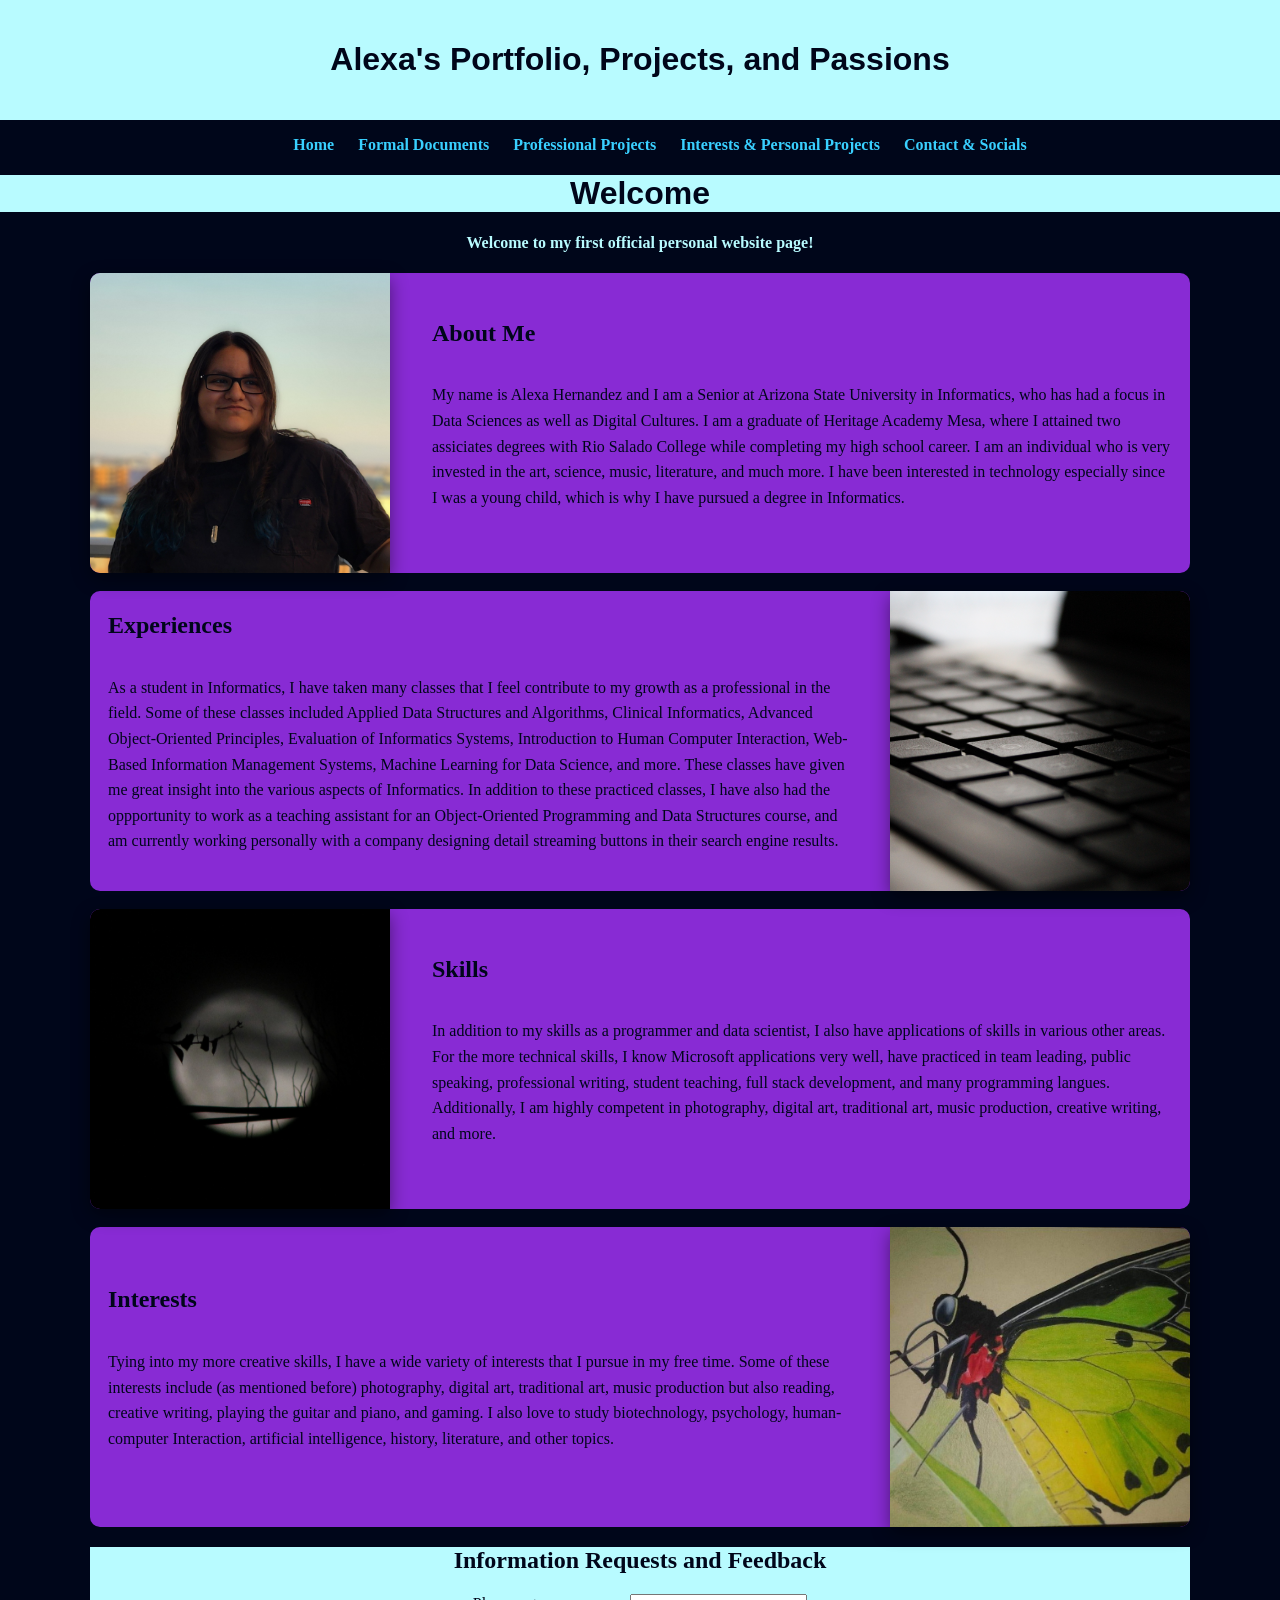
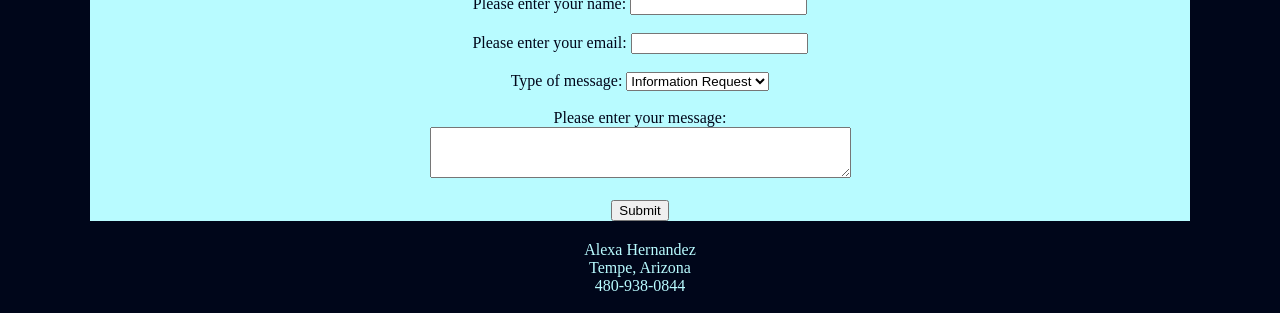
==== index.html @ 1f9ea9e5 "Making form functional" ====
<!DOCTYPE html>
<html>
<head>
    <meta charset='utf-8'>
    <meta http-equiv='X-UA-Compatible' content='IE=edge'>
    <title>A's Portfolio, Projects, and Passions</title>
    <meta name='viewport' content='width=device-width, initial-scale=1'>
    <link rel="stylesheet" href="designs.css">
    <script src='main.js'></script>
</head>
<body>
    <header>
        <h1>Alexa's Portfolio, Projects, and Passions</h1>
    </header>
    <nav>
            <ul>
                <a href="index.html"><b>Home</b></a>&nbsp;
                <a href="documents.html"><b>Formal Documents</b></a>&nbsp;
                <a href="professprojs.html"><b>Professional Projects</b></a>&nbsp;
                <a href="interests.html"><b>Interests & Personal Projects</b></a>&nbsp;
                <a href="soccont.html"><b>Contact & Socials</b></a>
            </ul>
    </nav>

        <h1>Welcome</h1> <!-- [centered] -->
        <h4> <!-- [centered] -->
            Welcome to my first official personal website page!
        </h4>

    <section class="content-row reverse"> <!-- About Me: img LEFT, text RIGHT -->
        <div class="text">
            <h2>About Me</h2>
            <p>
                My name is Alexa Hernandez and I am a Senior at Arizona State University in Informatics, who has had a focus in Data Sciences
                as well as Digital Cultures. I am a graduate of Heritage Academy Mesa, where I attained two assiciates degrees with Rio Salado
                College while completing
                my high school career. I am an individual who is very invested in the art, science, music, literature, and much more. I have been
                 interested in technology especially since I was a young child, which is why I have pursued a degree in Informatics.
            </p>
        </div>
        <div class="image">
            <img src="images/20250201_173102.jpg" alt="self portrait" />
        </div>
    </section>

    <section class="content-row"> <!-- Experiences: text LEFT, img RIGHT -->
        <div class="text">
            <h2>Experiences</h2>
            <p>
                As a student in Informatics, I have taken many classes that I feel contribute to my growth as a professional in the field.
                Some of these classes included Applied Data Structures and Algorithms, Clinical Informatics, Advanced Object-Oriented Principles,
                Evaluation of Informatics Systems, Introduction to Human Computer Interaction, Web-Based Information Management Systems,
                Machine Learning for Data Science, and more. These classes have given me great insight into the various aspects of Informatics.
                In addition to these practiced classes, I have also had the oppportunity to work as a teaching assistant for an Object-Oriented
                Programming and Data Structures course, and am currently working personally with a company designing detail streaming buttons
                in their search engine results.
            </p>
        </div>
        <div class="image">
            <img src="images/Hernandez.Experimentation.jpg" alt="experimentation" />
        </div>
    </section>

    <section class="content-row reverse"> <!-- Skills: img LEFT, text RIGHT -->
        <div class="text">
            <h2>Skills</h2>
            <p>
                In addition to my skills as a programmer and data scientist, I also have applications of skills in various other areas.
                For the more technical skills, I know Microsoft applications very well, have practiced in team leading, public speaking,
                professional writing, student teaching, full stack development, and many programming langues. Additionally, I am highly
                competent in photography, digital art, traditional art, music production, creative writing, and more.
            </p>
        </div>
        <div class="image">
            <img src="images/20230228_133143.jpg" alt="photography" />
        </div>
    </section>

    <section class="content-row"> <!-- Interests: text LEFT, img RIGHT -->
        <div class="text">
            <h2>Interests</h2>
            <p>
                Tying into my more creative skills, I have a wide variety of interests that I pursue in my free time.
                Some of these interests include (as mentioned before) photography, digital art, traditional art, music
                production but also reading, creative writing, playing the guitar and piano, and gaming. I also love to study
                biotechnology, psychology, human-computer Interaction, artificial intelligence, history, literature, and other topics.

            </p>
        </div>
        <div class="image">
            <img src="images/IMG_20230124_203904_475.jpg" alt="art" />
        </div>
    </section>

    <!-- form: -->
     <!-- https://script.google.com/macros/s/AKfycbwxaJkKbxAk9FoB1ib4WFCbeOIRNev_D74FIWJ94tpWH_3ksyafh3kP-kuxNANynhJv/exec -->
    <form
        method="post"
        action="https://script.google.com/macros/s/AKfycbwxaJkKbxAk9FoB1ib4WFCbeOIRNev_D74FIWJ94tpWH_3ksyafh3kP-kuxNANynhJv/exec"
    >
        <h2>Information Requests and Feedback</h2>
        <div>
            <label for="Name">Please enter your name:</label>
            <input type="text" id="Name" name="Name" required>
        </div>

        <div>
            <label for="Email"><br>Please enter your email:</label>
            <input type="email" id="Email" name="Email" required>
        </div>

        <div>
            <label for="MessageType"><br>Type of message:</label>
            <select id="MessageType" name="MessageType" required>
                <option value="InfoRequest">Information Request</option>
                <option value="Feedback">Feedback</option>
                <option value="Other">Other</option>
            </select>
        </div>

        <div>
            <label for="Message"><br>Please enter your message:<br></label>
            <textarea id="Message" name="Message" rows="3" cols="50" required></textarea>
            <!-- <input type="text" name="Message" rows="4" cols="50" required></textarea> -->
        </div>

        <div>
            <br>
            <button type="submit">Submit</button>
        </div>
    </form>


    <div id="contact">
                <span>Alexa Hernandez</span><br>
                Tempe, Arizona<br>
                480-938-0844<br><br>
            </div>

</body>
</html>





<!--
<!DOCTYPE html>
<html lang="en">
<head>
    <meta charset="UTF-8">
    <meta name="viewport" content="width=device-width, initial-scale=1.0">
    <title>Pacific Trails Resort</title>
    <link rel="stylesheet" href="pacific.css">
</head>
<body>
    <div id="wrapper">
    <header>
        <h1><a>Pacific Trails Resort</a></h1>
    </header>
    <nav>
            <ul>
                <li><a href="index.html"><b>Home</b></a></li>
                <li><a href="yurts.html"><b>Yurts</b></a></li>
                <li><a href="activities.html"><b>Activities</b></a></li>
                <li><a href="#"><b>Reservations</b></a></li>
            </ul>
    </nav>
<div id="homehero">
</div>

        <main>
            <h2>Enjoy Nature in Luxury</h2>
            <p><span class="resort">Pacific Trails Resort</span> offers a special lodging experience on the California North Coast with panoramic views of the Pacific Ocean. Your stay at Pacific Trails Resort includes a sumptuously appointed private yurt and a cooked-to-order breakfast each morning.</p>
            <ul>
                <li>Relax in our lodge while enjoying complimentary appetizers and beverages</li>
                <li>Savor nightly fine dining with an ocean view</li>
                <li>Unwind in the heated outdoor pool and whirlpool</li>
                <li>Explore the coast on your own or join our guided tours</li>
            </ul>

            <div id="contact">
                <span class="resort">Pacific Trails Resort</span><br>
                12010 Pacific Trails Road<br>
                Zephyr, CA 95555<br><br>
                888-555-5555<br><br>
            </div>
        </main>

        <footer>
                Copyright &copy; 2022 Pacific Trails Resort<br>
                <a href="mailto:alexa@hernandez.com">alexa@hernandez.com</a>
        </footer>
    </div>
</body>
</html>
-->
---- designs.css ----
/* css file for design(s) of pages*/
header {
    color: #00061a;
    background-color: #b8fbff; /* header background per request */
    margin: 0;
    padding: 20px;
}


nav ul {
    text-align: center;
    color: #39d0ff;
    /* #882bd4; */
}

/* make nav links inherit the intended nav color -- browsers often apply a default link color
   so style anchors directly to ensure consistency */
nav ul a,
nav ul a:visited {
    color: inherit; /* inherit from nav ul */
    text-decoration: none;
    padding: 0 8px;
}

nav ul a:hover,
nav ul a:focus {
    color: #b8fbff; /* hover contrast */
    text-decoration: underline;
}

body{
    background-color: #00061a;
    color: #b8fbff;
    /* text-align: center; */
    font-family: 'Times New Roman', Times, serif;
    margin: 0;
    padding: 0;
}

body h4 {
    color: #b8fbff;
    text-align: center;
    font-family: 'Times New Roman', Times, serif;
}

body h1{
    background-color: #b8fbff;
    color: #00061a;
    text-align: center;
    font-family: Arial, Helvetica, sans-serif;
}
 body p{
    color: #b8fbff;
    font-family: Times;
    /* text-align: center; */
 }

section {
    /* section wrapper keeps spacing — background is applied to .content-row so it can be limited to image height */
    background: transparent;
    padding: 0; /* remove bottom padding so purple background stays flush with image bottom */
    margin: 18px auto;
    max-width: 1100px;
}

/* layout for sections with text and image side-by-side */
.content-row {
    display: flex;
    align-items: stretch;  /* stretch so both columns match the row height */
    gap: 24px;
    background-color: #882bd4; /* section background color (kept limited to row height) */
    border-radius: 10px;
    /* lock the row to the same visual height as the images */
    height: 300px; /* fixed visual height to match requested image max-height */
    overflow: visible; /* allow text to flow past the row height while keeping background limited to image height */
    margin-bottom: 18px; /* spacing between the purple rows */
}

/* swap image/text order for alternation */
.content-row.reverse {
    flex-direction: row-reverse;
}

.content-row .text {
    flex: 1 1 50%;
    padding: 14px 18px;
    color: #00061a; /* section text color per request */
    display: flex;
    flex-direction: column;
    justify-content: center; /* vertically center content to the image height */
}

.content-row .image {
    flex: 0 0 300px; /* default image column width */
    display: flex;
    justify-content: center;
    align-items: center;
    height: 100%; /* make image column stretch the full row height */
}

/* make the purple background flush to the image bottom by ensuring the image fills the column height
    and the image corners match the container's corner rounding */
.content-row .image img {
    width: 100%;
    max-height: 300px; /* user's requested max height */
    height: 100%;          /* fill the column height on wide screens */
    object-fit: cover;     /* crop cleanly to preserve aspect ratio */
    display: block;
    border-radius: 0; /* we'll apply targeted rounding so corners match the container */
    box-shadow: 0 6px 18px rgba(0,0,0,0.45);
}

/* when the image is on the right side (default), round its right corners to match the row container */
.content-row:not(.reverse) .image img {
    border-radius: 0 10px 10px 0; /* top-right, bottom-right corners rounded */
}

/* when the image is on the left side, round the left corners */
.content-row.reverse .image img {
    border-radius: 10px 0 0 10px; /* top-left, bottom-left corners rounded */
}

/* heading and paragraph styling inside content rows */
.content-row h2 {
    margin-top: 0;
    color: #00061a; /* section headings set to dark text color */
}

.content-row p { color: #00061a; line-height:1.6; }

/* Small screens: stack image above/below text and make full-width */
@media (max-width: 760px) {
    .content-row, .content-row.reverse { flex-direction: column; height: auto; }
    .content-row .image { flex-basis: auto; width: 100%; height: auto; }
    .content-row .text { width: 100%; }
    .content-row.reverse { align-items: center; }
    section { padding: 18px 12px; }
    .content-row .image img { height: auto; object-fit: contain; max-height: 300px; }
}

/* form customizations */
form {
    text-align: center;
    margin-top: 30px;
    margin-bottom: 30px;
    max-width: 1100px;
    margin: 20px auto;
    color: #00061a;
    background-color: #b8fbff;
    font-family: 'Times New Roman', Times, serif;
}

#contact{
    text-align: center;
}

/* center embedded PDF iframes across the site
   target PDF sources so we don't affect other iframes accidentally */
iframe[src$=".pdf"]{
    display: block;       /* make margin auto work */
    margin: 28px auto;    /* center horizontally and add vertical breathing room */
    width: 85%;           /* default width on desktop pages (matches your existing HTML) */
    max-width: 1000px;    /* keep very wide screens from stretching too far */
    min-height: 300px;    /* keep a reasonable height fallback */
    border: 1px solid rgba(184,251,255,0.25);
    box-shadow: 0 8px 30px rgba(0,0,0,0.45);
}

@media (max-width: 760px) {
    iframe[src$=".pdf"]{ width: 95%; height: auto; }
}

.contact-table{
    margin: 0 auto;
    margin-top: 50px;
    margin-bottom: 50px;
    background-color: #882bd4;
    /* make the outer table border a clearly visible double (parallel) line */
    /* clearly visible double outer border */
    border: 6px #b8fbff;
    border-collapse: separate; /* keep cell borders separate from outer border */
    border-spacing: 0; /* no gaps between cells */
}

.contact-table td, .contact-table th{
    border: 2px solid #b8fbff; /* clear solid divider between cells */
    padding: 10px 14px;
    color: #b8fbff;
}

/* color of links in table */
.contact-table a,
.contact-table a:visited {
    color: #00061a;
    text-decoration: none;
}
.contact-table a:hover,
.contact-table a:focus {
    color: #39d0ff;
    text-decoration: underline;
}

/* general iframe rule removed (we use attribute selector for PDFs above) */


/* video section styling for interests page */
#video-section {
    background-color: #882bd4;
    padding: 0;
    margin: 18px auto;
    max-width: 900px; /* slightly narrower than content-row sections */
    border-radius: 10px;
    display: flex;
    align-items: stretch;
    gap: 24px;
    height: auto; /* allow height to adjust based on video dimensions */
    overflow: visible;
    margin-bottom: 18px;
}

#video-section .text {
    flex: 1 1 50%;
    padding: 14px 18px;
    color: #00061a;
    display: flex;
    flex-direction: column;
    justify-content: center;
}

#video-section h2 {
    margin-top: 0;
    color: #00061a;
}

#video-section p {
    color: #00061a;
    line-height: 1.6;
}

.video-container {
    flex: 0 0 auto;
    display: flex;
    justify-content: center;
    align-items: center;
    width: 400px; /* allow wider video display */
    border-radius: 0 10px 10px 0;
    overflow: hidden;
}

.video-container video {
    width: 100%;
    height: auto; /* maintain aspect ratio without cropping */
    object-fit: contain; /* show full video without cutting off */
    border-radius: 0 10px 10px 0;
}

@media (max-width: 760px) {
    #video-section {
        flex-direction: column;
        height: auto;
        max-width: 95%;
    }
    .video-container {
        flex-basis: auto;
        width: 100%;
        height: auto;
        border-radius: 0;
    }
    .video-container video {
        border-radius: 0;
        height: auto;
    }
}

/* GitHub input box on professional projects page */
.github-box{
    max-width: 800px;
    margin: 18px auto;
    display: flex;
    align-items: center;
    gap: 10px;
    justify-content: center;
}
.github-box label{ color: #b8fbff; }
.github-box input[type="url"]{
    width: 60%;
    padding: 8px 10px;
    border-radius: 6px;
    border: 1px solid rgba(184,251,255,0.25);
    background: #fff;
    color: #00061a;
}
.github-box button{
    padding: 8px 12px;
    border-radius: 6px;
    border: none;
    background: #39d0ff;
    color: #00061a;
    cursor: pointer;
}
/* static link styling for GitHub link version */
.github-box a {
    color: #39d0ff;
    margin-left: 10px;
    text-decoration: none;
    background: rgba(184,251,255,0.06);
    padding: 6px 10px;
    border-radius: 6px;
}
.github-box a:hover { text-decoration: underline; }

.github-description {
    margin-top: 8px;
    color: #b8fbff;
    font-size: 0.95rem;
    text-align: center;
    max-width: 600px;
    margin-left: auto;
    margin-right: auto;
}

/* Project placeholder styling */
.project-placeholder{
    max-width: 900px;
    margin: 22px auto;
    background: #882bd4;
    border-radius: 10px;
    padding: 16px;
    color: #00061a;
}
.project-placeholder .placeholder-header{
    display:flex;
    align-items:center;
    justify-content:space-between;
}
.project-placeholder .badge{
    background:#b8fbff;
    padding:6px 10px;
    border-radius:6px;
    font-weight:bold;
}
.project-placeholder .placeholder-body{
    display:flex;
    gap:16px;
    margin-top:12px;
}
.project-placeholder .placeholder-image{
    width:260px;
    height:160px;
    background: linear-gradient(135deg, #e6e6e6, #cfcfcf);
    display:flex;
    align-items:center;
    justify-content:center;
    color:#333;
    border-radius:6px;
}
.project-placeholder .placeholder-text{
    flex:1;
}

@media (max-width:760px){
    .github-box{ flex-direction:column; gap:8px; }
    .github-box input[type="url"]{ width:100%; }
    .project-placeholder .placeholder-body{ flex-direction:column; }
    .project-placeholder .placeholder-image{ width:100%; height:200px; }
}
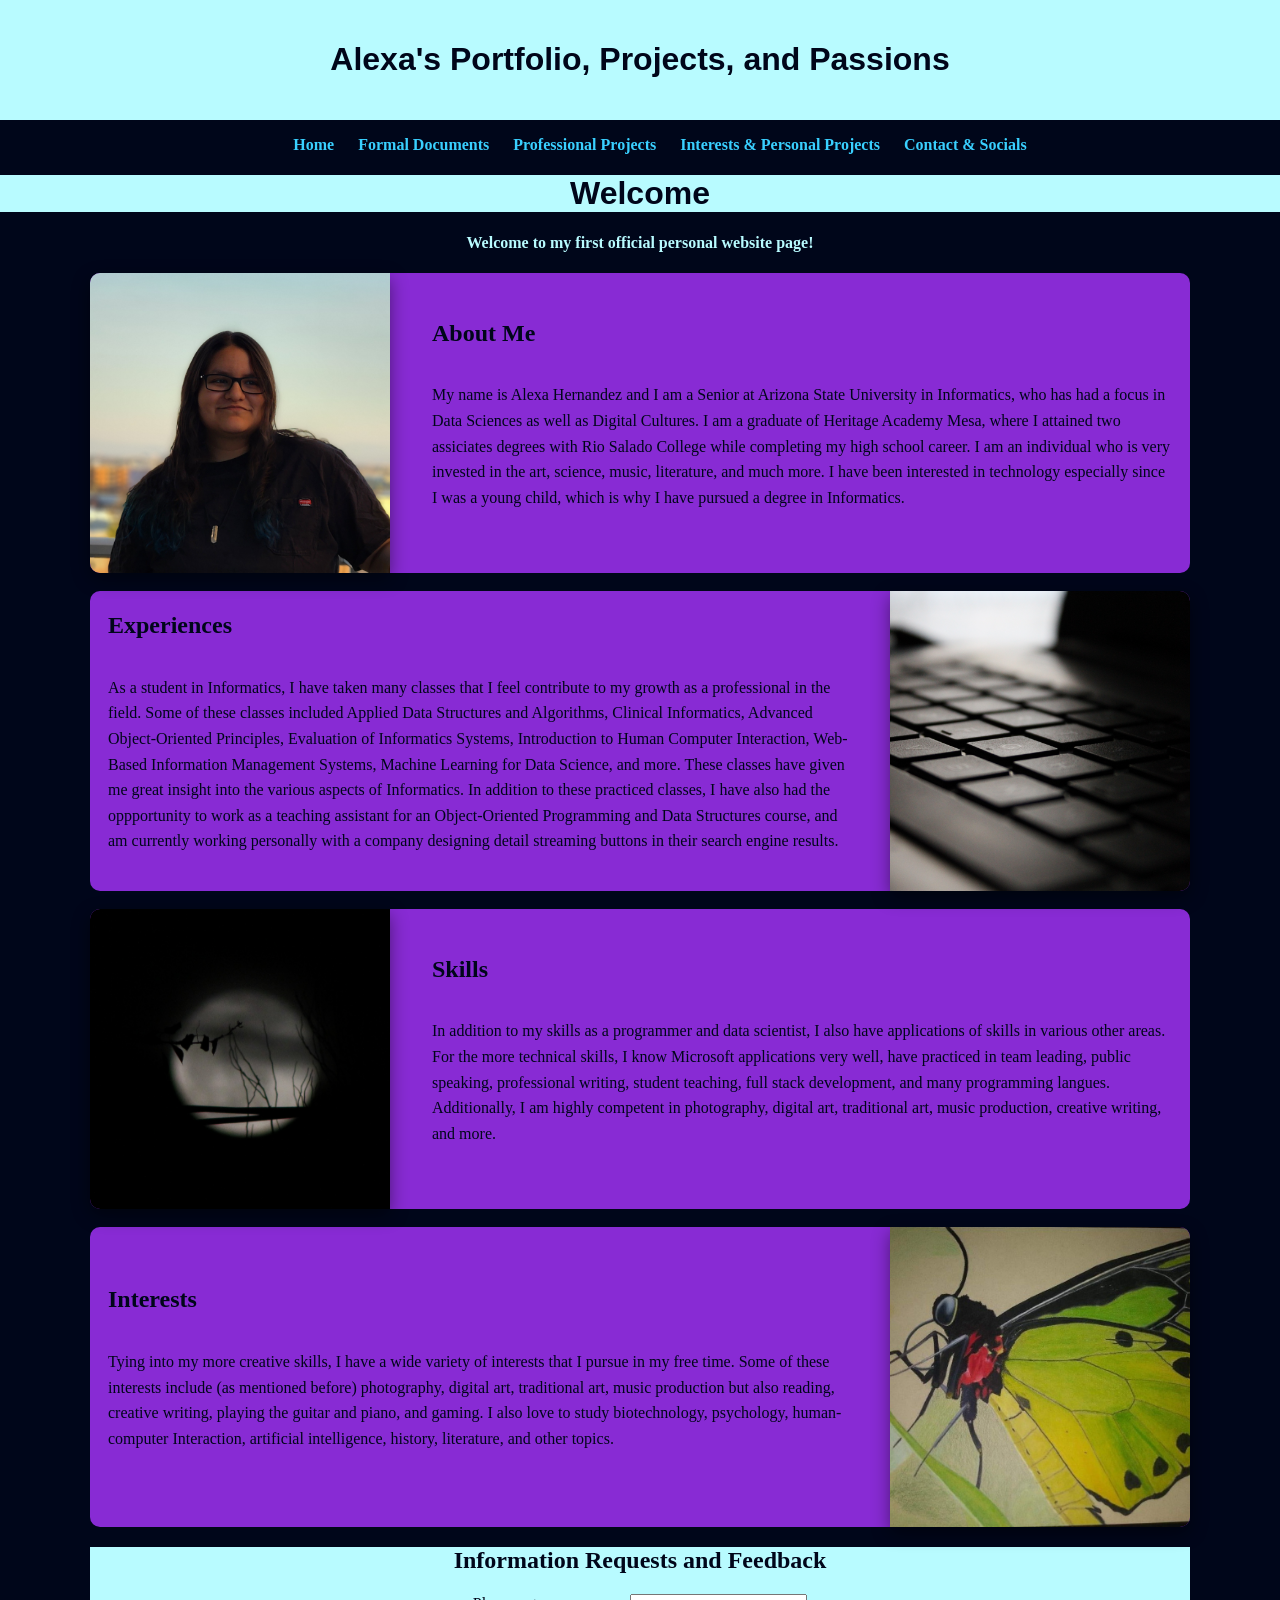
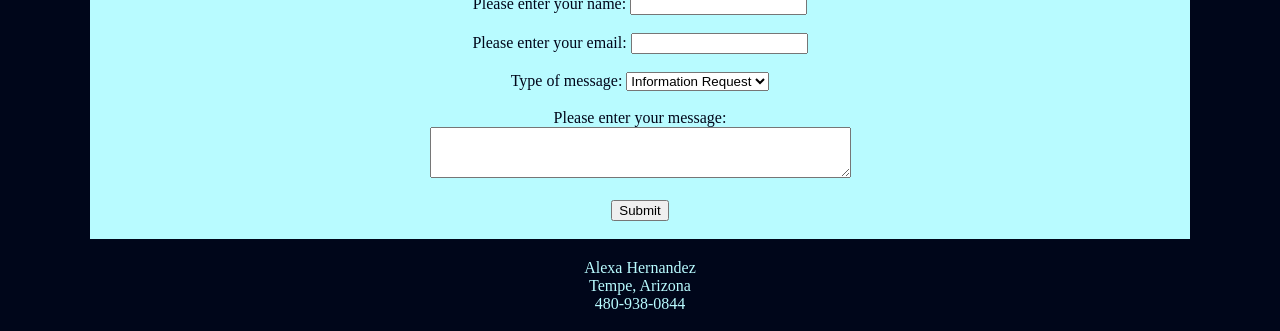
==== commit 6891bc49: "still working on the navigation after submitting form..." ====
--- a/index.html
+++ b/index.html
@@ -6,7 +6,8 @@
     <title>A's Portfolio, Projects, and Passions</title>
     <meta name='viewport' content='width=device-width, initial-scale=1'>
     <link rel="stylesheet" href="designs.css">
-    <script src='main.js'></script>
+    <!-- <script src='main.js'></script> -->
+    <!-- <script type="text/javascript" src="form-response.js"></script> -->
 </head>
 <body>
     <header>
@@ -94,10 +95,7 @@
 
     <!-- form: -->
      <!-- https://script.google.com/macros/s/AKfycbwxaJkKbxAk9FoB1ib4WFCbeOIRNev_D74FIWJ94tpWH_3ksyafh3kP-kuxNANynhJv/exec -->
-    <form
-        method="post"
-        action="https://script.google.com/macros/s/AKfycbwxaJkKbxAk9FoB1ib4WFCbeOIRNev_D74FIWJ94tpWH_3ksyafh3kP-kuxNANynhJv/exec"
-    >
+    <form name="my-form" method="POST">
         <h2>Information Requests and Feedback</h2>
         <div>
             <label for="Name">Please enter your name:</label>
@@ -120,16 +118,33 @@
 
         <div>
             <label for="Message"><br>Please enter your message:<br></label>
-            <textarea id="Message" name="Message" rows="3" cols="50" required></textarea>
-            <!-- <input type="text" name="Message" rows="4" cols="50" required></textarea> -->
+            <textarea id="Message" name="Message" rows="3" cols="50" required></textarea><!-- <input type="text" name="Message" rows="4" cols="50" required></textarea> -->
         </div>
 
         <div>
             <br>
             <button type="submit">Submit</button>
+            <br><br>
         </div>
+
     </form>
+    <!-- <a href="formsub.html">
+        <button>TEST</button>
+    </a> -->
 
+    <!-- reference: https://github.com/jamiewilson/form-to-google-sheets/blob/master/demo/index.html -->
+    <script>
+	const scriptURL = 'https://script.google.com/macros/s/AKfycbwxaJkKbxAk9FoB1ib4WFCbeOIRNev_D74FIWJ94tpWH_3ksyafh3kP-kuxNANynhJv/exec'
+	const form = document.forms['my-form']
+
+	form.addEventListener('submit', e => {
+		e.preventDefault()
+		fetch(scriptURL, { method: 'POST', body: new FormData(form) })
+			.then(response => response.json())
+			.then(response => console.log('Success!', response))
+			.catch(error => console.error('Error!', error.message))
+	})
+</script>
 
     <div id="contact">
                 <span>Alexa Hernandez</span><br>
@@ -139,59 +154,3 @@
 
 </body>
 </html>
-
-
-
-
-
-<!--
-<!DOCTYPE html>
-<html lang="en">
-<head>
-    <meta charset="UTF-8">
-    <meta name="viewport" content="width=device-width, initial-scale=1.0">
-    <title>Pacific Trails Resort</title>
-    <link rel="stylesheet" href="pacific.css">
-</head>
-<body>
-    <div id="wrapper">
-    <header>
-        <h1><a>Pacific Trails Resort</a></h1>
-    </header>
-    <nav>
-            <ul>
-                <li><a href="index.html"><b>Home</b></a></li>
-                <li><a href="yurts.html"><b>Yurts</b></a></li>
-                <li><a href="activities.html"><b>Activities</b></a></li>
-                <li><a href="#"><b>Reservations</b></a></li>
-            </ul>
-    </nav>
-<div id="homehero">
-</div>
-
-        <main>
-            <h2>Enjoy Nature in Luxury</h2>
-            <p><span class="resort">Pacific Trails Resort</span> offers a special lodging experience on the California North Coast with panoramic views of the Pacific Ocean. Your stay at Pacific Trails Resort includes a sumptuously appointed private yurt and a cooked-to-order breakfast each morning.</p>
-            <ul>
-                <li>Relax in our lodge while enjoying complimentary appetizers and beverages</li>
-                <li>Savor nightly fine dining with an ocean view</li>
-                <li>Unwind in the heated outdoor pool and whirlpool</li>
-                <li>Explore the coast on your own or join our guided tours</li>
-            </ul>
-
-            <div id="contact">
-                <span class="resort">Pacific Trails Resort</span><br>
-                12010 Pacific Trails Road<br>
-                Zephyr, CA 95555<br><br>
-                888-555-5555<br><br>
-            </div>
-        </main>
-
-        <footer>
-                Copyright &copy; 2022 Pacific Trails Resort<br>
-                <a href="mailto:alexa@hernandez.com">alexa@hernandez.com</a>
-        </footer>
-    </div>
-</body>
-</html>
--->
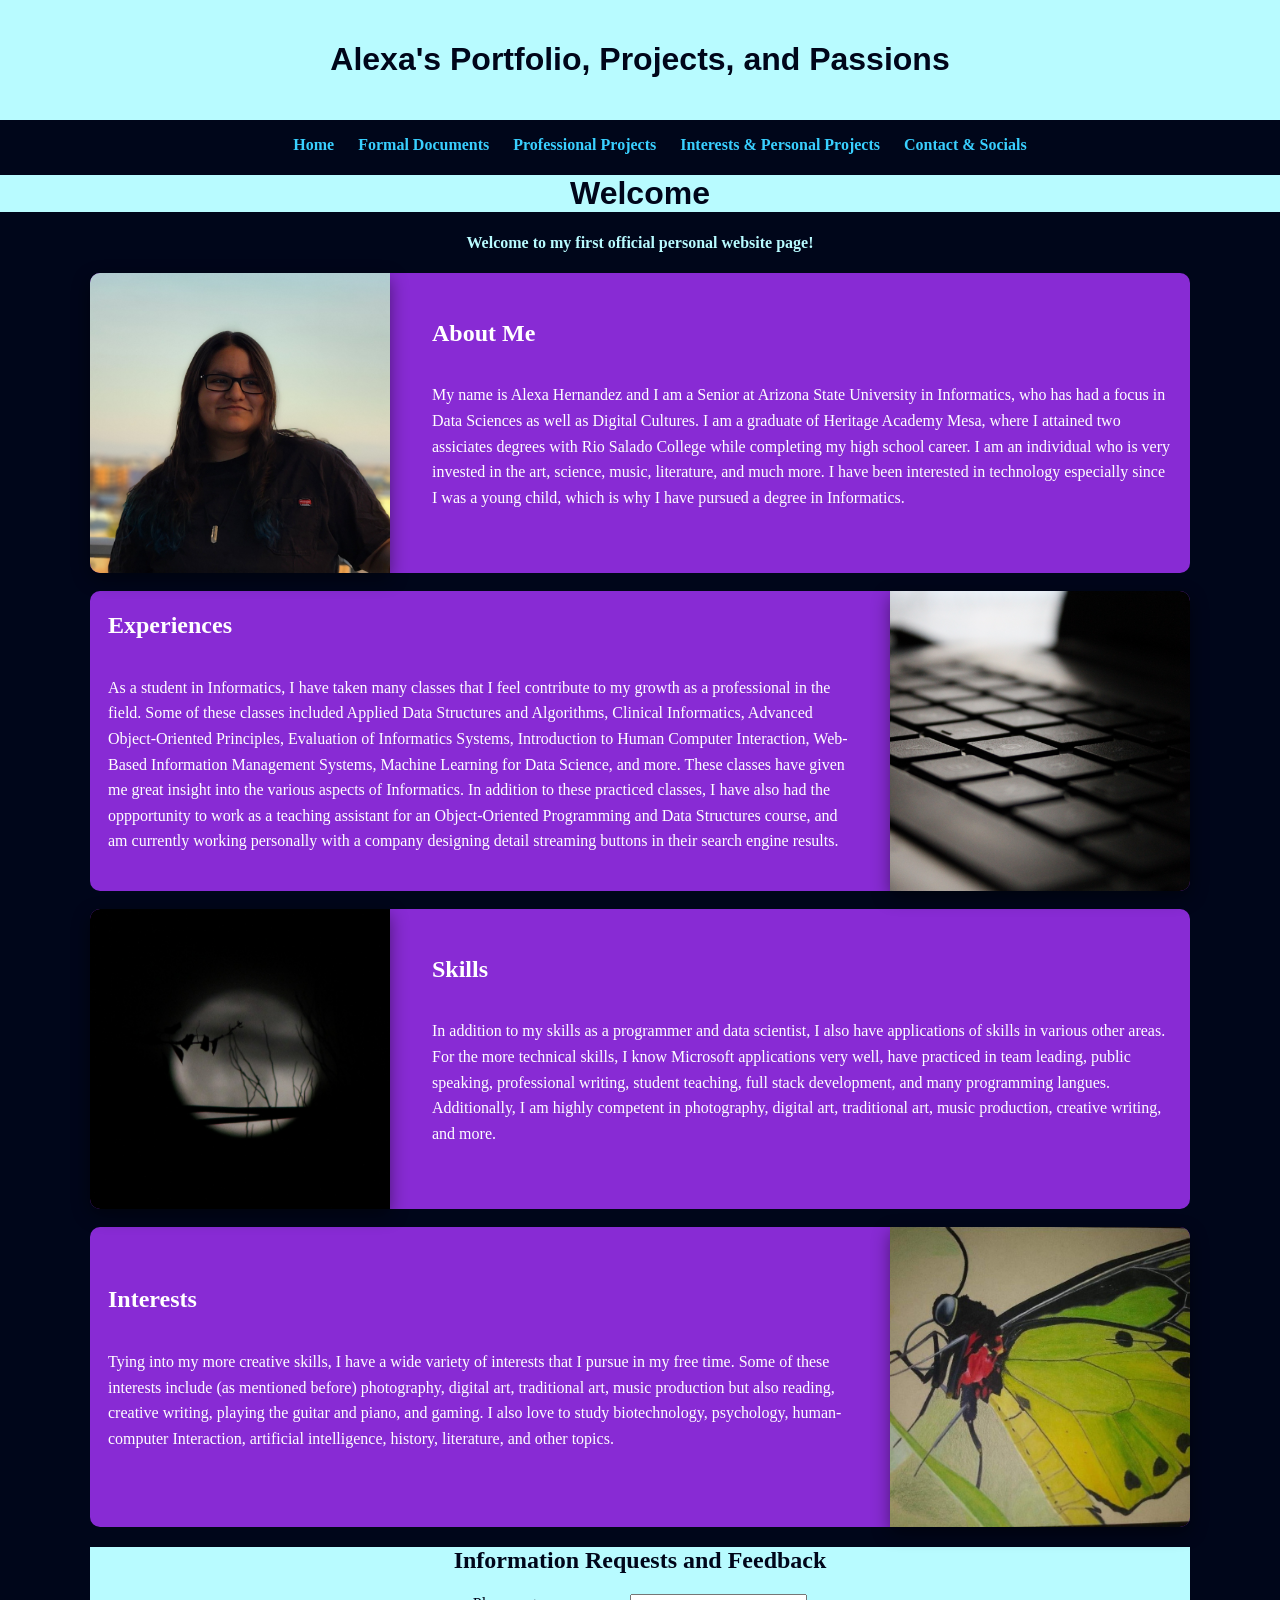
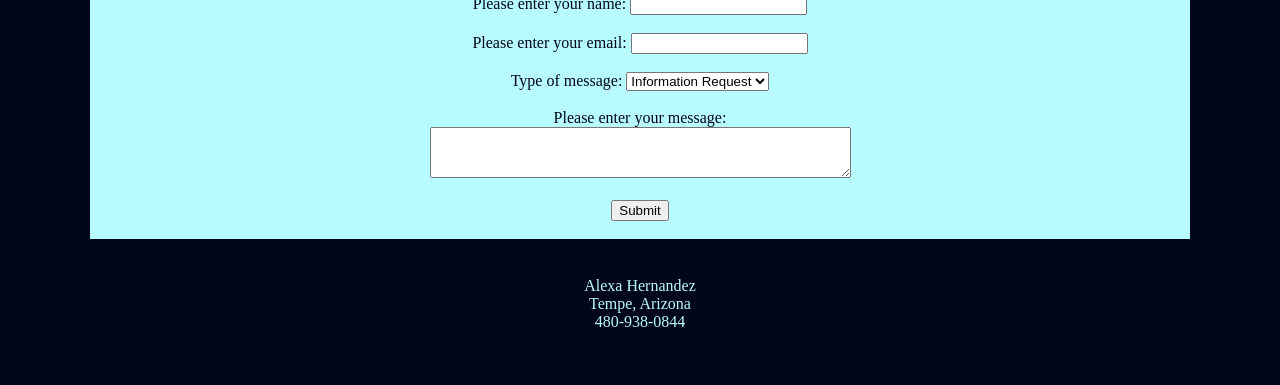
==== commit 953d9ada: "Changing up formatting" ====
--- a/index.html
+++ b/index.html
@@ -123,7 +123,7 @@
 
         <div>
             <br>
-            <button type="submit">Submit</button>
+            <button type="submit">Submit</button> <!--onclick="window.location.href='formsub.html'"-->
             <br><br>
         </div>
 
@@ -143,8 +143,16 @@
 			.then(response => response.json())
 			.then(response => console.log('Success!', response))
 			.catch(error => console.error('Error!', error.message))
-	})
+            // Reset all form fields
+            // event.preventDefault();
+            // console.log("Form submitted!");
+            form.reset();
+            window.location.href = "formsub.html";
+	}
+    )
 </script>
+
+<br>
 
     <div id="contact">
                 <span>Alexa Hernandez</span><br>
@@ -152,5 +160,6 @@
                 480-938-0844<br><br>
             </div>
 
+            <br><br>
 </body>
 </html>
--- a/designs.css
+++ b/designs.css
@@ -123,10 +123,10 @@
 /* heading and paragraph styling inside content rows */
 .content-row h2 {
     margin-top: 0;
-    color: #00061a; /* section headings set to dark text color */
-}
-
-.content-row p { color: #00061a; line-height:1.6; }
+    color: #ffffff; /*00061a*/ /* section headings set to dark text color */
+}
+
+.content-row p { color: #ffffff; line-height:1.6; } /*00061a*/
 
 /* Small screens: stack image above/below text and make full-width */
 @media (max-width: 760px) {
@@ -191,7 +191,7 @@
 /* color of links in table */
 .contact-table a,
 .contact-table a:visited {
-    color: #00061a;
+    color: #00061a; /*00061a*/
     text-decoration: none;
 }
 .contact-table a:hover,
@@ -229,11 +229,11 @@
 
 #video-section h2 {
     margin-top: 0;
-    color: #00061a;
+    color: #ffffff; /*00061a*/
 }
 
 #video-section p {
-    color: #00061a;
+    color: #ffffff; /*00061a*/
     line-height: 1.6;
 }
 
@@ -345,13 +345,13 @@
     margin-top:12px;
 }
 .project-placeholder .placeholder-image{
-    width:260px;
-    height:160px;
-    background: linear-gradient(135deg, #e6e6e6, #cfcfcf);
+    width:max-content; /*260px*/
+    height:200px;
+    /* background: linear-gradient(135deg, #e6e6e6, #cfcfcf); */
     display:flex;
-    align-items:center;
+    /* align-items:center; */
     justify-content:center;
-    color:#333;
+    /* color:#333; */
     border-radius:6px;
 }
 .project-placeholder .placeholder-text{
@@ -364,3 +364,24 @@
     .project-placeholder .placeholder-body{ flex-direction:column; }
     .project-placeholder .placeholder-image{ width:100%; height:200px; }
 }
+
+.back2home {
+    text-decoration: none;
+    color: #39d0ff;
+    text-align: center;
+    margin-top: 30px;
+    margin-bottom: 30px;
+}
+
+.back2home a,
+.back2home a:visited {
+    text-align: center;
+    color: inherit; /* inherit from nav ul */
+    text-decoration: none;
+    padding: 0 8px;
+}
+
+.back2home a:hover {
+    color: inherit;
+    text-decoration: underline;
+}
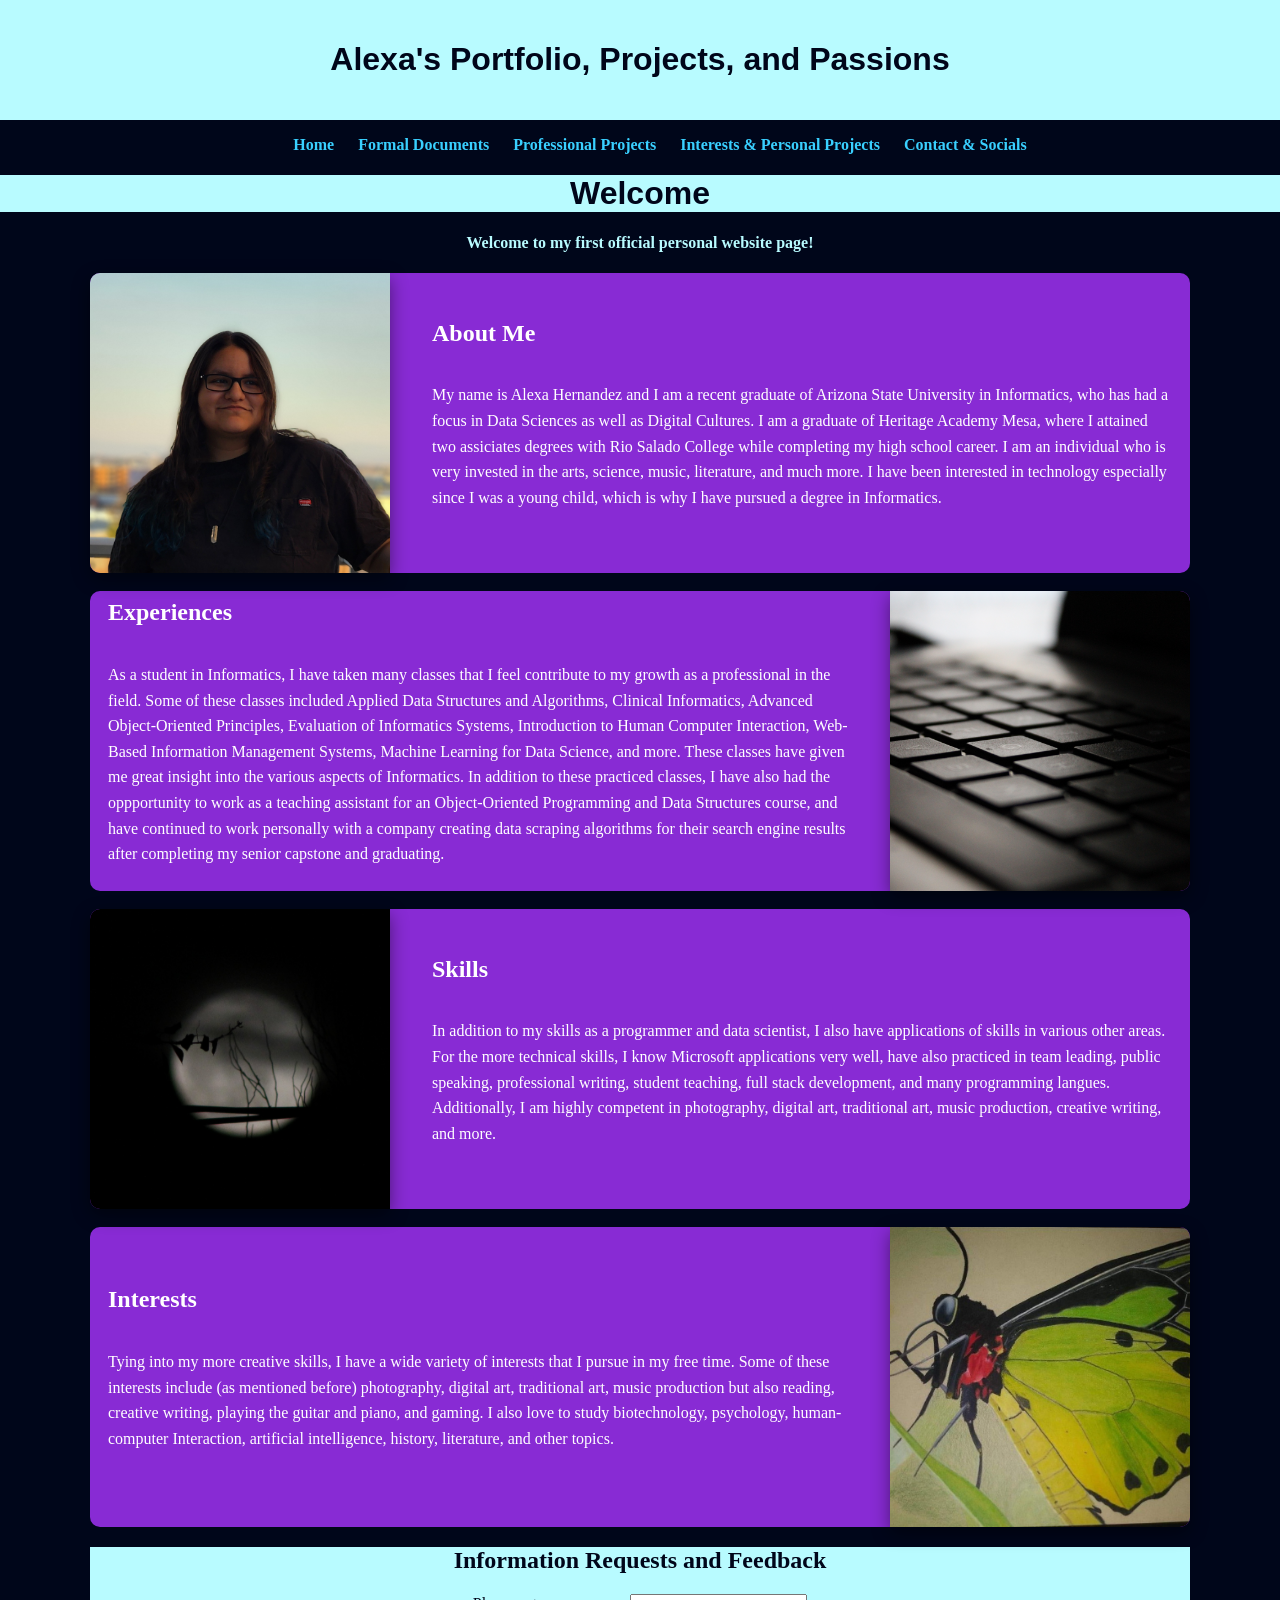
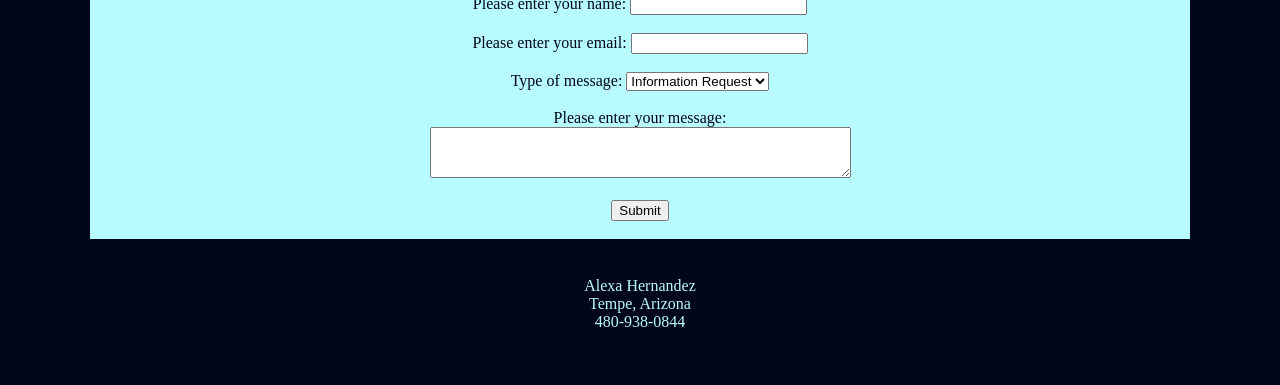
==== commit 47ce282c: "fixing home pg and creating courses pg" ====
--- a/index.html
+++ b/index.html
@@ -32,10 +32,10 @@
         <div class="text">
             <h2>About Me</h2>
             <p>
-                My name is Alexa Hernandez and I am a Senior at Arizona State University in Informatics, who has had a focus in Data Sciences
+                My name is Alexa Hernandez and I am a recent graduate of Arizona State University in Informatics, who has had a focus in Data Sciences
                 as well as Digital Cultures. I am a graduate of Heritage Academy Mesa, where I attained two assiciates degrees with Rio Salado
                 College while completing
-                my high school career. I am an individual who is very invested in the art, science, music, literature, and much more. I have been
+                my high school career. I am an individual who is very invested in the arts, science, music, literature, and much more. I have been
                  interested in technology especially since I was a young child, which is why I have pursued a degree in Informatics.
             </p>
         </div>
@@ -53,8 +53,8 @@
                 Evaluation of Informatics Systems, Introduction to Human Computer Interaction, Web-Based Information Management Systems,
                 Machine Learning for Data Science, and more. These classes have given me great insight into the various aspects of Informatics.
                 In addition to these practiced classes, I have also had the oppportunity to work as a teaching assistant for an Object-Oriented
-                Programming and Data Structures course, and am currently working personally with a company designing detail streaming buttons
-                in their search engine results.
+                Programming and Data Structures course, and have continued to work personally with a company creating data scraping algorithms for
+                their search engine results after completing my senior capstone and graduating.
             </p>
         </div>
         <div class="image">
@@ -67,7 +67,7 @@
             <h2>Skills</h2>
             <p>
                 In addition to my skills as a programmer and data scientist, I also have applications of skills in various other areas.
-                For the more technical skills, I know Microsoft applications very well, have practiced in team leading, public speaking,
+                For the more technical skills, I know Microsoft applications very well, have also practiced in team leading, public speaking,
                 professional writing, student teaching, full stack development, and many programming langues. Additionally, I am highly
                 competent in photography, digital art, traditional art, music production, creative writing, and more.
             </p>
--- a/designs.css
+++ b/designs.css
@@ -358,6 +358,10 @@
     flex:1;
 }
 
+.placeholder-text a{
+    color: #b8fbff;
+}
+
 @media (max-width:760px){
     .github-box{ flex-direction:column; gap:8px; }
     .github-box input[type="url"]{ width:100%; }
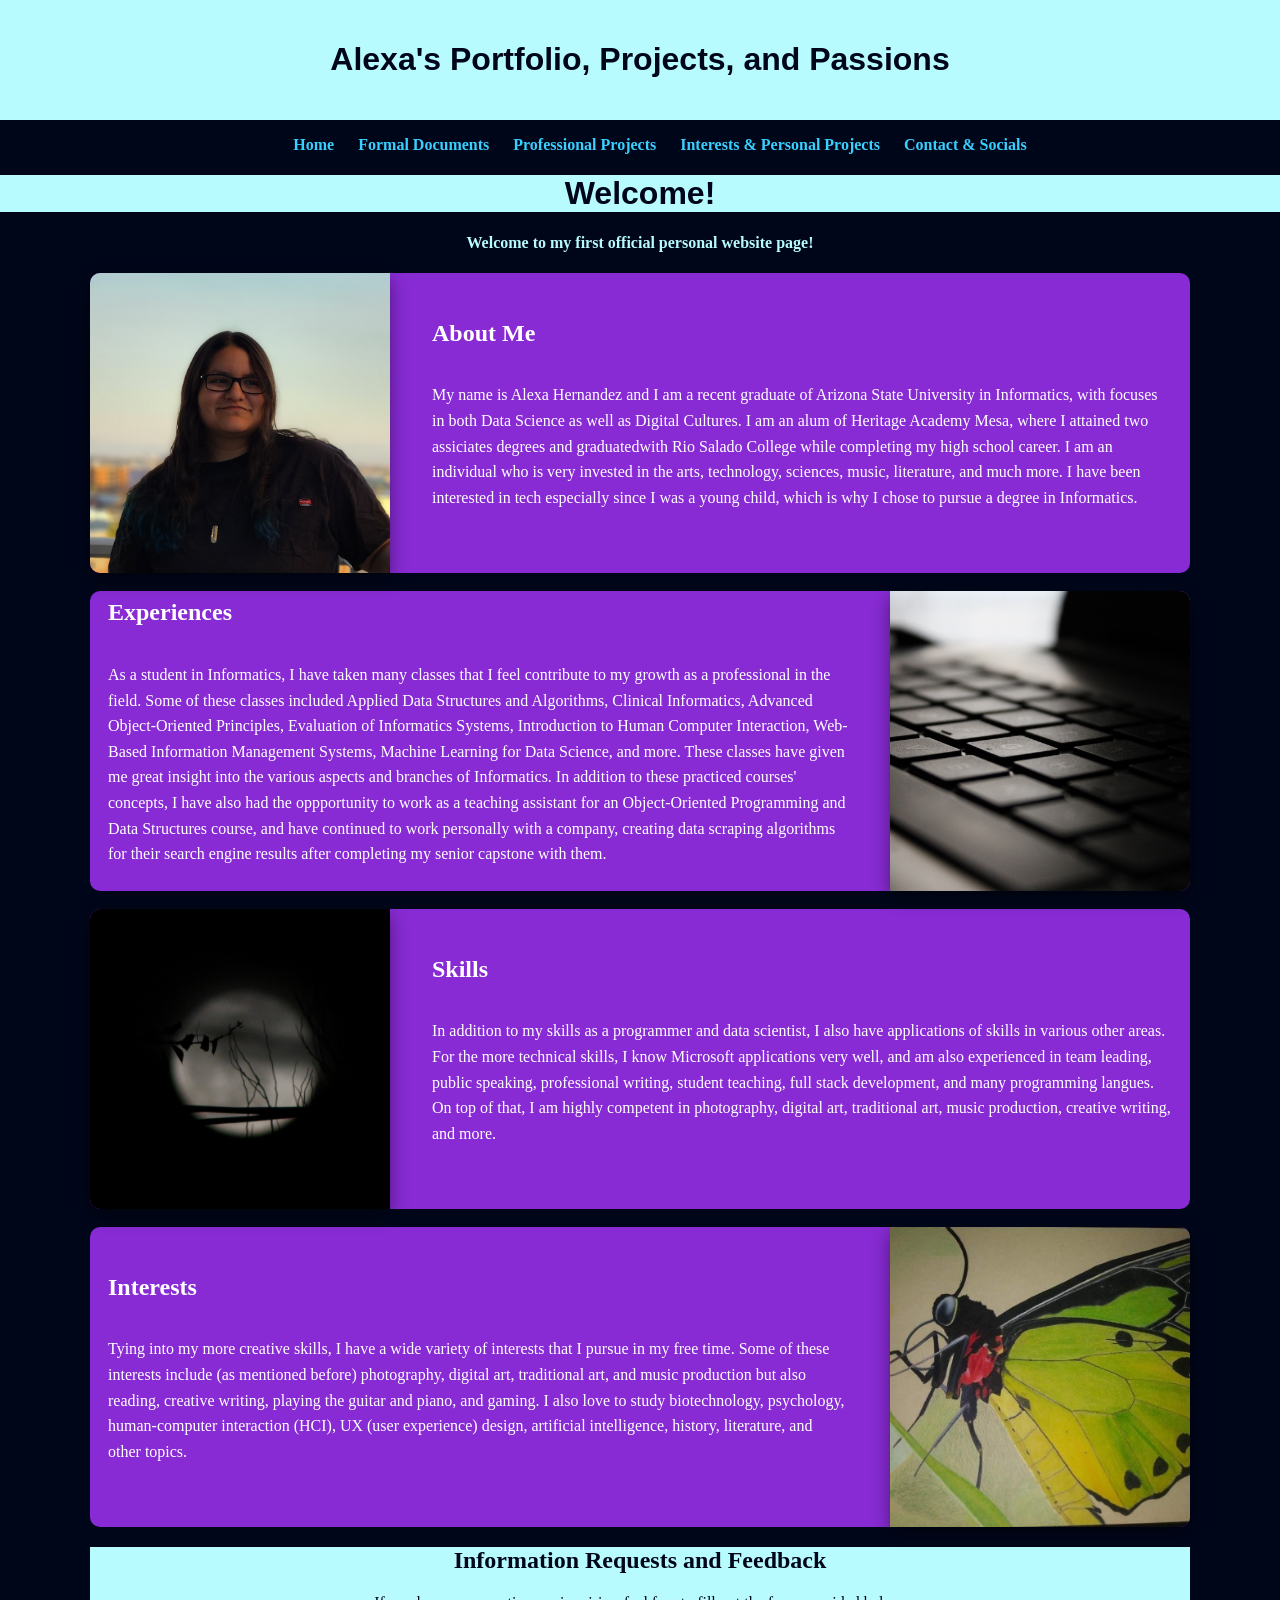
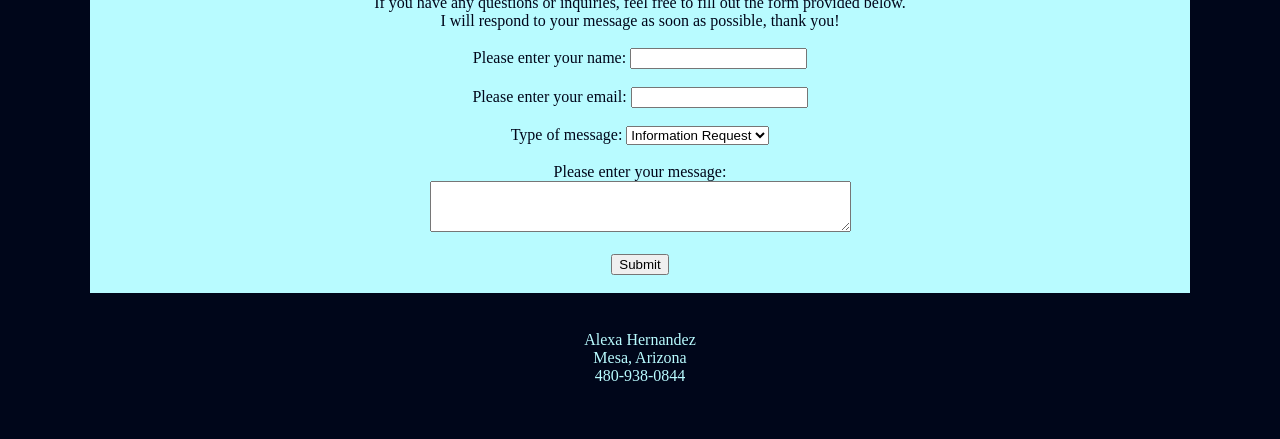
==== commit da8360c1: "More Updatessssssssssss" ====
--- a/index.html
+++ b/index.html
@@ -23,7 +23,7 @@
             </ul>
     </nav>
 
-        <h1>Welcome</h1> <!-- [centered] -->
+        <h1>Welcome!</h1> <!-- [centered] -->
         <h4> <!-- [centered] -->
             Welcome to my first official personal website page!
         </h4>
@@ -32,11 +32,11 @@
         <div class="text">
             <h2>About Me</h2>
             <p>
-                My name is Alexa Hernandez and I am a recent graduate of Arizona State University in Informatics, who has had a focus in Data Sciences
-                as well as Digital Cultures. I am a graduate of Heritage Academy Mesa, where I attained two assiciates degrees with Rio Salado
+                My name is Alexa Hernandez and I am a recent graduate of Arizona State University in Informatics, with focuses in both Data Science
+                as well as Digital Cultures. I am an alum of Heritage Academy Mesa, where I attained two assiciates degrees and graduatedwith Rio Salado
                 College while completing
-                my high school career. I am an individual who is very invested in the arts, science, music, literature, and much more. I have been
-                 interested in technology especially since I was a young child, which is why I have pursued a degree in Informatics.
+                my high school career. I am an individual who is very invested in the arts, technology, sciences, music, literature, and much more. I have been
+                 interested in tech especially since I was a young child, which is why I chose to pursue a degree in Informatics.
             </p>
         </div>
         <div class="image">
@@ -51,10 +51,10 @@
                 As a student in Informatics, I have taken many classes that I feel contribute to my growth as a professional in the field.
                 Some of these classes included Applied Data Structures and Algorithms, Clinical Informatics, Advanced Object-Oriented Principles,
                 Evaluation of Informatics Systems, Introduction to Human Computer Interaction, Web-Based Information Management Systems,
-                Machine Learning for Data Science, and more. These classes have given me great insight into the various aspects of Informatics.
-                In addition to these practiced classes, I have also had the oppportunity to work as a teaching assistant for an Object-Oriented
-                Programming and Data Structures course, and have continued to work personally with a company creating data scraping algorithms for
-                their search engine results after completing my senior capstone and graduating.
+                Machine Learning for Data Science, and more. These classes have given me great insight into the various aspects and branches of Informatics.
+                In addition to these practiced courses' concepts, I have also had the oppportunity to work as a teaching assistant for an Object-Oriented
+                Programming and Data Structures course, and have continued to work personally with a company, creating data scraping algorithms for
+                their search engine results after completing my senior capstone with them.
             </p>
         </div>
         <div class="image">
@@ -67,8 +67,8 @@
             <h2>Skills</h2>
             <p>
                 In addition to my skills as a programmer and data scientist, I also have applications of skills in various other areas.
-                For the more technical skills, I know Microsoft applications very well, have also practiced in team leading, public speaking,
-                professional writing, student teaching, full stack development, and many programming langues. Additionally, I am highly
+                For the more technical skills, I know Microsoft applications very well, and am also experienced in team leading, public speaking,
+                professional writing, student teaching, full stack development, and many programming langues. On top of that, I am highly
                 competent in photography, digital art, traditional art, music production, creative writing, and more.
             </p>
         </div>
@@ -82,9 +82,9 @@
             <h2>Interests</h2>
             <p>
                 Tying into my more creative skills, I have a wide variety of interests that I pursue in my free time.
-                Some of these interests include (as mentioned before) photography, digital art, traditional art, music
+                Some of these interests include (as mentioned before) photography, digital art, traditional art, and music
                 production but also reading, creative writing, playing the guitar and piano, and gaming. I also love to study
-                biotechnology, psychology, human-computer Interaction, artificial intelligence, history, literature, and other topics.
+                biotechnology, psychology, human-computer interaction (HCI), UX (user experience) design, artificial intelligence, history, literature, and other topics.
 
             </p>
         </div>
@@ -97,6 +97,9 @@
      <!-- https://script.google.com/macros/s/AKfycbwxaJkKbxAk9FoB1ib4WFCbeOIRNev_D74FIWJ94tpWH_3ksyafh3kP-kuxNANynhJv/exec -->
     <form name="my-form" method="POST">
         <h2>Information Requests and Feedback</h2>
+        If you have any questions or inquiries, feel free to fill out the form provided below.
+        <br>I will respond to your message as soon as possible, thank you!
+        <br><br>
         <div>
             <label for="Name">Please enter your name:</label>
             <input type="text" id="Name" name="Name" required>
@@ -156,7 +159,7 @@
 
     <div id="contact">
                 <span>Alexa Hernandez</span><br>
-                Tempe, Arizona<br>
+                Mesa, Arizona<br>
                 480-938-0844<br><br>
             </div>
 
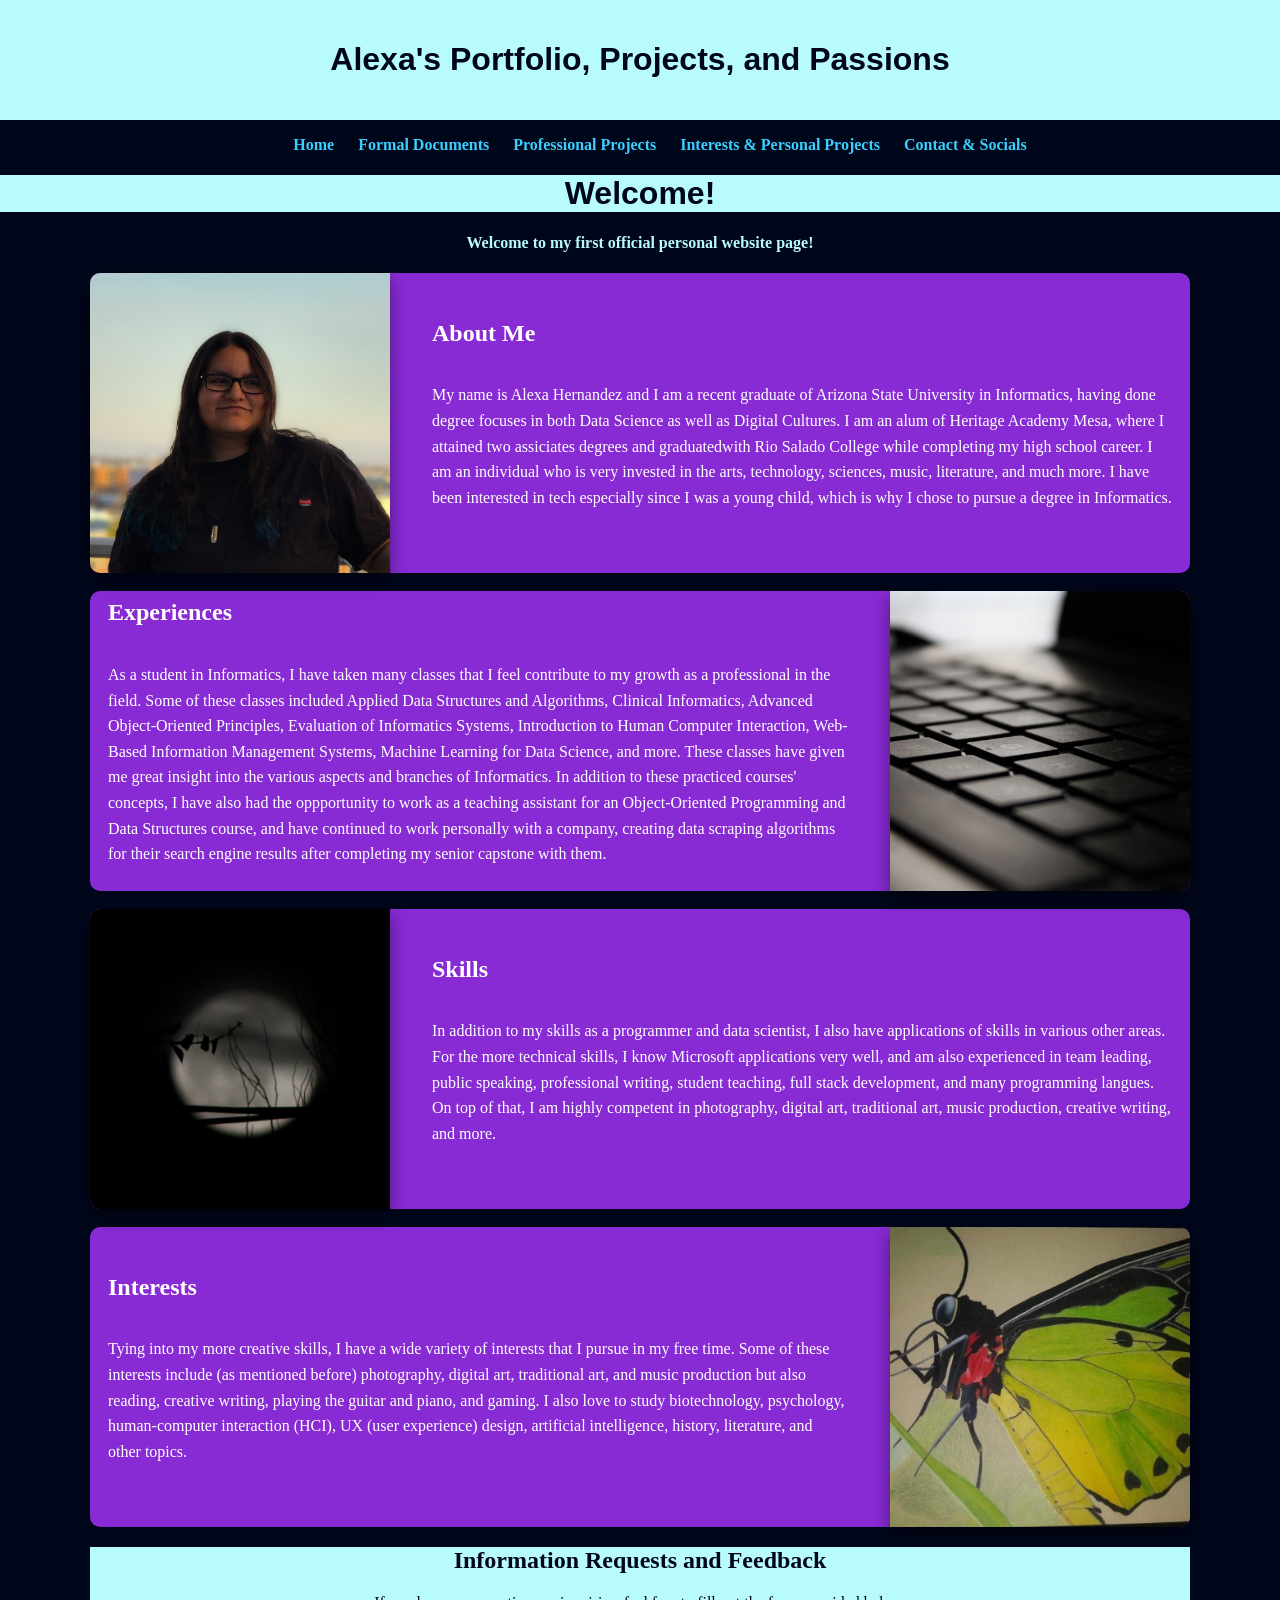
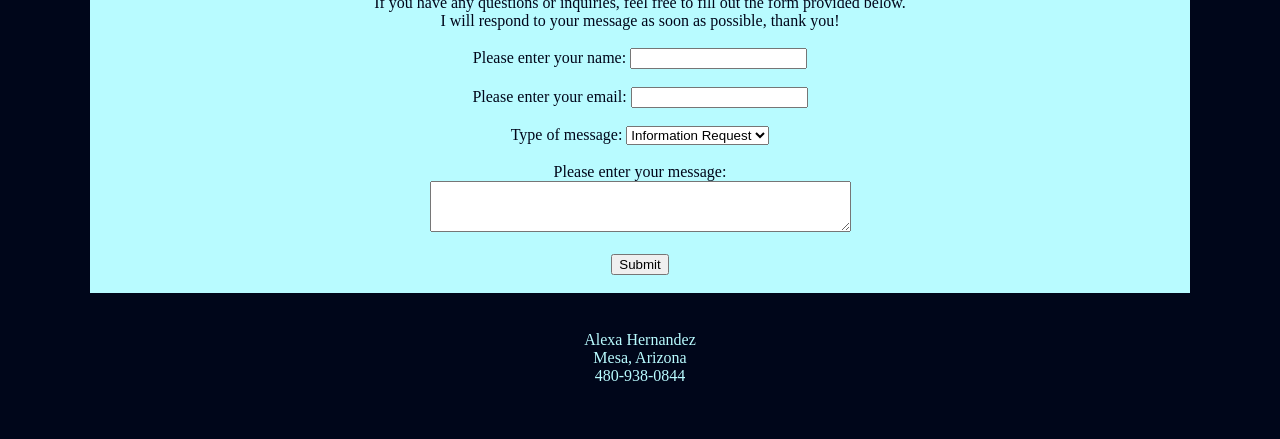
==== commit b2d89724: "||:" ====
--- a/index.html
+++ b/index.html
@@ -32,7 +32,7 @@
         <div class="text">
             <h2>About Me</h2>
             <p>
-                My name is Alexa Hernandez and I am a recent graduate of Arizona State University in Informatics, with focuses in both Data Science
+                My name is Alexa Hernandez and I am a recent graduate of Arizona State University in Informatics, having done degree focuses in both Data Science
                 as well as Digital Cultures. I am an alum of Heritage Academy Mesa, where I attained two assiciates degrees and graduatedwith Rio Salado
                 College while completing
                 my high school career. I am an individual who is very invested in the arts, technology, sciences, music, literature, and much more. I have been
